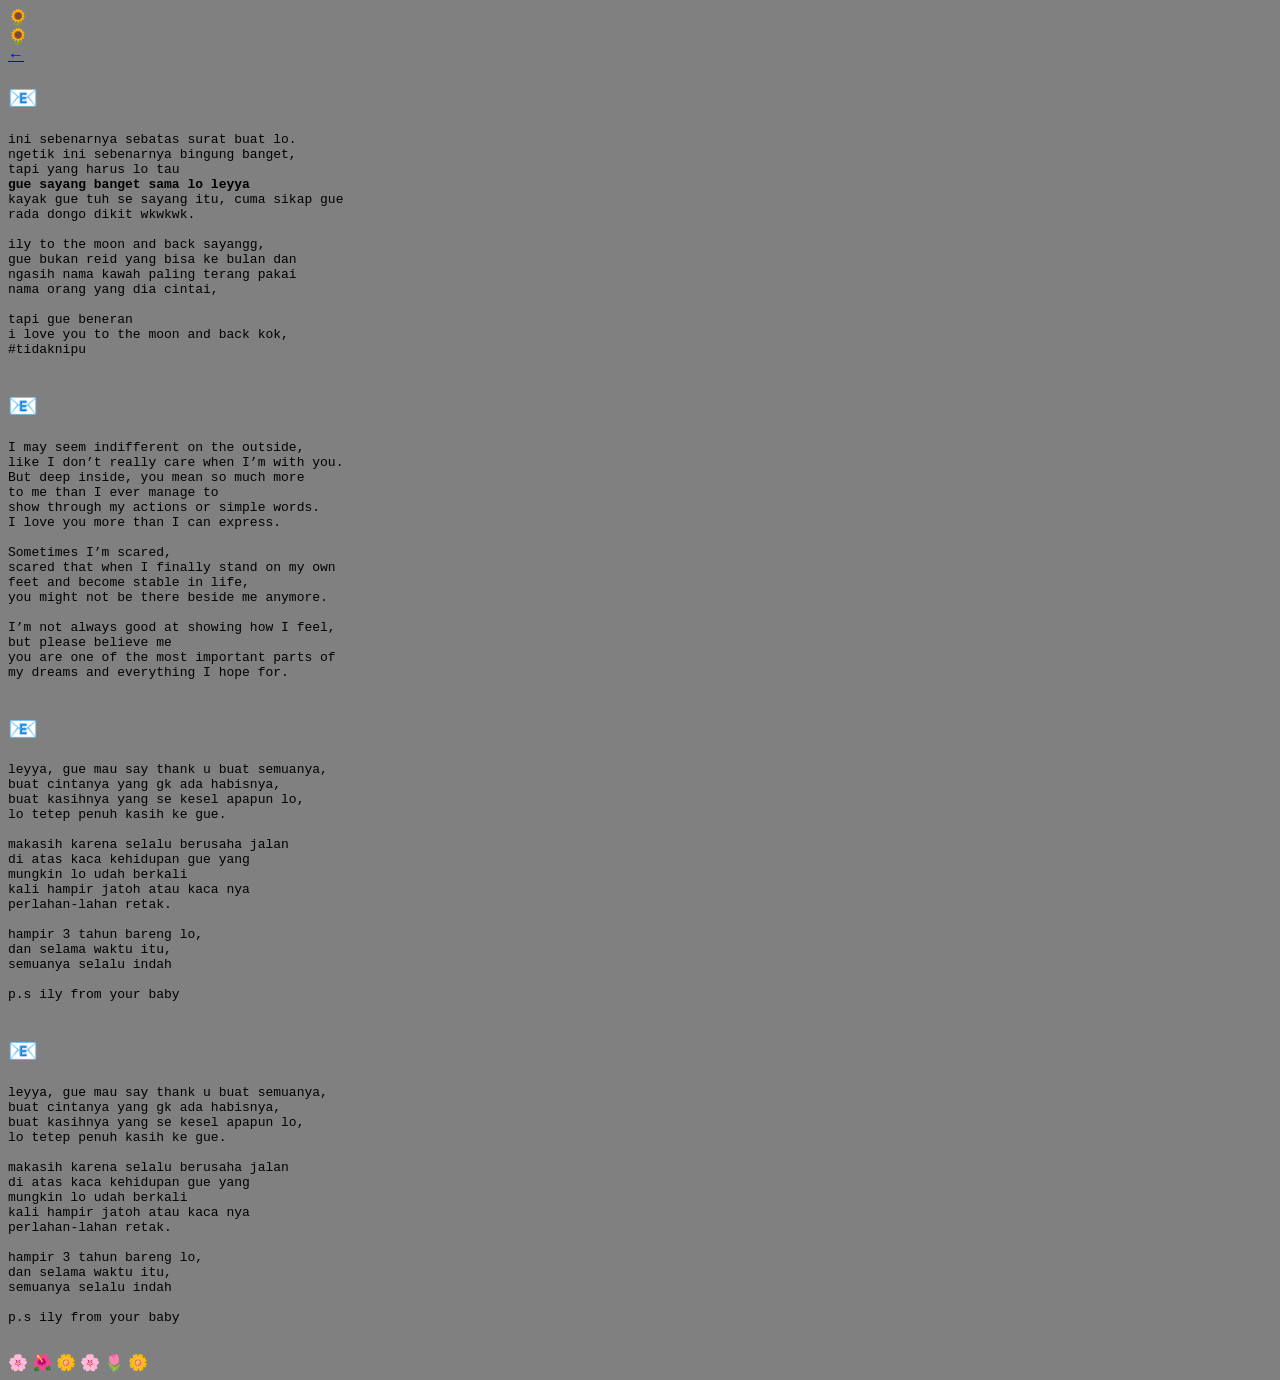
==== isi hati.html @ 18a5b441 "Add files via upload" ====
<!DOCTYPE html>
<html lang="en">
<head>
    <meta charset="UTF-8">
    <meta name="viewport" content="width=device-width, initial-scale=1.0">
    <title>isi hati</title>

    <link rel="stylesheet" href="style.css">
</head>

<body style="background: grey;">

    <audio id="bg-music" loop>
  <source src="adele.mp3" type="audio/mpeg">
</audio>

<script>
document.addEventListener("DOMContentLoaded", () => {
  const music = document.getElementById("bg-music");

  // coba play otomatis
  const playPromise = music.play();

  if (playPromise !== undefined) {
    playPromise.catch(() => {
      console.log("Autoplay diblokir, menunggu klik user");
    });
  }

  // fallback: kalau diblokir, jalan saat user klik
  document.addEventListener("click", () => {
    music.play();
  }, { once: true });
});
</script>

   <div class="plant left">
  <div class="flower">🌻</div>
  <div class="stem"></div>
</div>

<div class="plant right">
  <div class="flower">🌻</div>
  <div class="stem"></div>
</div>

    <div class="letter-container">
         <a href="index.html" class="back-btn">←</a>

    <div class="letter-box">
        <h2>📧</h2>
        <pre>
ini sebenarnya sebatas surat buat lo.
ngetik ini sebenarnya bingung banget, 
tapi yang harus lo tau
<b>gue sayang banget sama lo leyya</b>
kayak gue tuh se sayang itu, cuma sikap gue
rada dongo dikit wkwkwk.

ily to the moon and back sayangg,
gue bukan reid yang bisa ke bulan dan
ngasih nama kawah paling terang pakai
nama orang yang dia cintai,

tapi gue beneran 
i love you to the moon and back kok,
#tidaknipu
        </pre>
    </div>
</div>

<div class="letter-container">
    <div class="letter-box">
        <h2>📧</h2>
        <pre>
I may seem indifferent on the outside, 
like I don’t really care when I’m with you.
But deep inside, you mean so much more 
to me than I ever manage to 
show through my actions or simple words.
I love you more than I can express.

Sometimes I’m scared, 
scared that when I finally stand on my own 
feet and become stable in life, 
you might not be there beside me anymore.

I’m not always good at showing how I feel, 
but please believe me 
you are one of the most important parts of 
my dreams and everything I hope for.
        </pre>
    </div>
</div>

<div class="letter-container">
    <div class="letter-box">
        <h2>📧</h2>
        <pre>
leyya, gue mau say thank u buat semuanya,
buat cintanya yang gk ada habisnya,
buat kasihnya yang se kesel apapun lo,
lo tetep penuh kasih ke gue.

makasih karena selalu berusaha jalan 
di atas kaca kehidupan gue yang 
mungkin lo udah berkali
kali hampir jatoh atau kaca nya 
perlahan-lahan retak.

hampir 3 tahun bareng lo,
dan selama waktu itu,
semuanya selalu indah

p.s ily from your baby
        </pre>
    </div>
</div>

<div class="letter-container">
    <div class="letter-box">
        <h2>📧</h2>
        <pre>
leyya, gue mau say thank u buat semuanya,
buat cintanya yang gk ada habisnya,
buat kasihnya yang se kesel apapun lo,
lo tetep penuh kasih ke gue.

makasih karena selalu berusaha jalan 
di atas kaca kehidupan gue yang 
mungkin lo udah berkali
kali hampir jatoh atau kaca nya 
perlahan-lahan retak.

hampir 3 tahun bareng lo,
dan selama waktu itu,
semuanya selalu indah

p.s ily from your baby
        </pre>
    </div>
</div>

<div class="flowers">
  <span>🌸</span>
  <span>🌺</span>
  <span>🌼</span>
  <span>🌸</span>
  <span>🌷</span>
  <span>🌼</span>
</div>

<script>
document.addEventListener("DOMContentLoaded", () => {
  const boxes = document.querySelectorAll(".letter-box");

  document.addEventListener("mousemove", (e) => {
    const x = (window.innerWidth / 2 - e.clientX) / 25;
    const y = (window.innerHeight / 2 - e.clientY) / 25;

    boxes.forEach((box) => {
      box.style.transform = `translate(${x}px, ${y}px) scale(1.02)`;
    });
  });
});
</script>

</body>
</html>
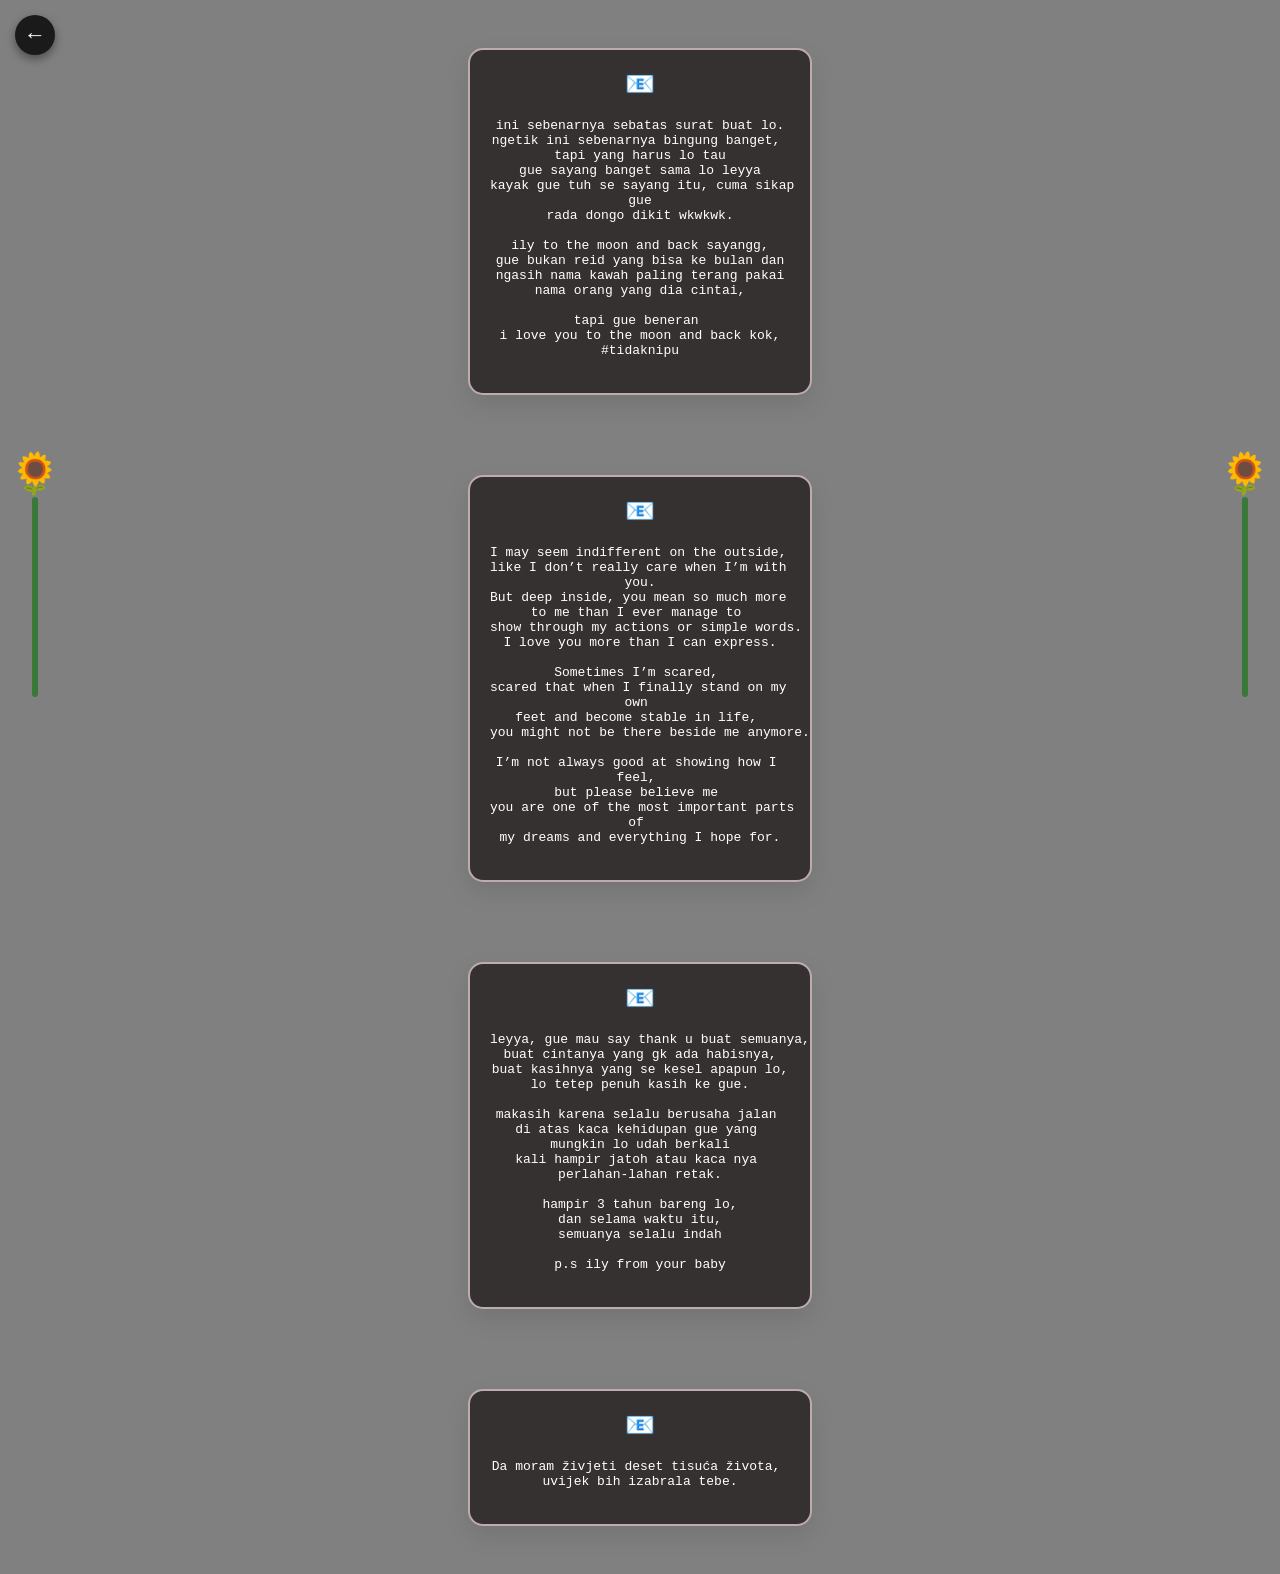
==== commit 2d2a940b: "Add files via upload" ====
--- a/isi hati.html
+++ b/isi hati.html
@@ -53,8 +53,9 @@
 ini sebenarnya sebatas surat buat lo.
 ngetik ini sebenarnya bingung banget, 
 tapi yang harus lo tau
-<b>gue sayang banget sama lo leyya</b>
-kayak gue tuh se sayang itu, cuma sikap gue
+<b></b>gue sayang banget sama lo leyya</b>
+kayak gue tuh se sayang itu, cuma sikap 
+gue
 rada dongo dikit wkwkwk.
 
 ily to the moon and back sayangg,
@@ -74,20 +75,24 @@
         <h2>📧</h2>
         <pre>
 I may seem indifferent on the outside, 
-like I don’t really care when I’m with you.
+like I don’t really care when I’m with 
+you.
 But deep inside, you mean so much more 
 to me than I ever manage to 
 show through my actions or simple words.
 I love you more than I can express.
 
 Sometimes I’m scared, 
-scared that when I finally stand on my own 
+scared that when I finally stand on my 
+own 
 feet and become stable in life, 
 you might not be there beside me anymore.
 
-I’m not always good at showing how I feel, 
+I’m not always good at showing how I 
+feel, 
 but please believe me 
-you are one of the most important parts of 
+you are one of the most important parts 
+of 
 my dreams and everything I hope for.
         </pre>
     </div>
@@ -121,22 +126,8 @@
     <div class="letter-box">
         <h2>📧</h2>
         <pre>
-leyya, gue mau say thank u buat semuanya,
-buat cintanya yang gk ada habisnya,
-buat kasihnya yang se kesel apapun lo,
-lo tetep penuh kasih ke gue.
-
-makasih karena selalu berusaha jalan 
-di atas kaca kehidupan gue yang 
-mungkin lo udah berkali
-kali hampir jatoh atau kaca nya 
-perlahan-lahan retak.
-
-hampir 3 tahun bareng lo,
-dan selama waktu itu,
-semuanya selalu indah
-
-p.s ily from your baby
+Da moram živjeti deset tisuća života, 
+uvijek bih izabrala tebe.
         </pre>
     </div>
 </div>
--- a/style.css
+++ b/style.css
@@ -0,0 +1,435 @@
+body {
+    font-family: 'Times New Roman';
+    background: #111;
+    color: white;
+    text-align: center;
+}
+
+section {
+    margin: 30px;
+    padding: 20px;
+    background: #222;
+    border-radius: 10px;
+}
+
+input, textarea {
+    width: 60%;
+    padding: 12px;
+    margin-top: 10px;
+    border-radius: 10px;
+    border: none;
+    outline: none;
+    background: #2a2a2a;
+    color: white;
+    font-size: 14px;
+}
+
+textarea {
+    height: 100px;
+    resize: none;
+}
+
+button {
+    margin-top: 8px;
+    padding: 5px;
+    width: 50%;
+    border: none;
+    border-radius: 8px;
+    color: #2a2a2a;
+    font-size: 16px;
+    cursor: ponter;
+    transition: 0.3s;
+}
+
+button:hover {
+    background: #ff1e4d;
+    transform: scale(1.03);
+}
+
+.gallerry {
+    display: grid !important;
+    display: flex;
+    grid-template-columns: repeat(3, 1fr) !important;
+    gap: 10px;
+    padding: 20px;
+    border: 2px solid red;
+}
+
+.gallerry img{
+    width: 100%;
+    height: 150px;
+    object-fit: cover;
+    border-radius: 10px;
+}
+
+.gallerry img:hover {
+    transform: scale(1.05)
+}
+
+
+.back-btn {
+  position: fixed;
+  top: 15px;
+  left: 15px;
+
+  width: 40px;
+  height: 40px;
+
+  display: flex;
+  justify-content: center;
+  align-items: center;
+
+  background: #1a1a1a;
+  color: white;
+  font-size: 22px;
+  text-decoration: none;
+
+  border-radius: 50%;
+  box-shadow: 0 4px 10px rgba(0,0,0,0.4);
+
+  transition: all 0.2s ease;
+  z-index: 9999;
+}
+
+.back-btn:hover {
+  background: #ff4d6d;
+  transform: scale(1.1);
+}
+
+#lightbox {
+  display: flex;
+  position: fixed;
+  top: 0;
+  left: 0;
+  width: 100%;
+  height: 100%;
+  background: rgba(0,0,0,0.9);
+  justify-content: center;
+  align-items: center;
+  z-index: 999;
+}
+
+#lightbox img {
+    width: auto;
+    height: auto;
+  max-width: 95vw;
+  max-height: 95vh;
+  object-fit: contain;
+  border-radius: 10px;
+}
+
+@media (max-width: 600px) {
+    .gallerry {
+        padding: 5px;
+    }
+}
+
+.gallerry img {
+    max-width: 100vw;
+    max-height: 90vh;
+}
+
+.letter-container {
+  display: flex;
+  gap: 20px;
+  padding: 40px;
+  justify-content: center;
+  align-items: flex-start;
+}
+
+.letter-box {
+  width: 300px;
+  background: rgb(54, 49, 49);
+  padding: 20px;
+  border-radius: 15px;
+  box-shadow: 0 10px 25px rgba(0,0,0,0.1);
+  border: 2px solid #bdabaf;
+  cursor: pointer;
+  transition: transform 0.2s ease;
+}
+
+.letter-box h2 {
+  margin-top: 0;
+  color: #999999;
+}
+
+.letter-box pre {
+    margin: 0;
+    transition: transform 0.2s ease;
+}
+
+@media (max-width: 700px) {
+    .letter-container {
+        flex-direction: column;
+        align-items: center;
+    }
+}
+
+.flowers {
+  position: fixed;
+  inset: 0;
+  pointer-events: none;
+  overflow: hidden;
+  z-index: 0;
+}
+
+.flowers span {
+  position: absolute;
+  top: -50px;
+  font-size: 24px;
+  opacity: 0.8;
+
+  animation: fall linear infinite;
+}
+
+@keyframes fall {
+  0% {
+    transform: translateY(-10vh) rotate(0deg);
+    opacity: 0;
+  }
+  10% {
+    opacity: 1;
+  }
+  100% {
+    transform: translateY(110vh) rotate(360deg);
+    opacity: 0;
+  }
+}
+
+.flowers span:nth-child(1) { left: 10%; animation-duration: 8s; }
+.flowers span:nth-child(2) { left: 25%; animation-duration: 10s; }
+.flowers span:nth-child(3) { left: 40%; animation-duration: 7s; }
+.flowers span:nth-child(4) { left: 60%; animation-duration: 9s; }
+.flowers span:nth-child(5) { left: 75%; animation-duration: 11s; }
+.flowers span:nth-child(6) { left: 90%; animation-duration: 8.5s; }
+
+.plant {
+  position: fixed;
+  top: 50%;
+  display: flex;
+  flex-direction: column;
+  align-items: center;
+  pointer-events: none;
+  z-index: 0;
+}
+
+.plant.left {
+  left: 10px;
+}
+
+.plant.right {
+  right: 10px;
+}
+
+.stem {
+  width: 6px;
+  height: 0;
+  background: #387938;
+  border-radius: 3px;
+
+  animation: growStem 2s ease-out forwards;
+}
+
+.flower {
+  font-size: 40px;
+  transform: scale(0);
+  animation: growFlower 2.5s ease-out forwards;
+  animation-delay: 1.5s;
+}
+
+@keyframes growStem {
+  from {
+    height: 0;
+  }
+  to {
+    height: 200px;
+  }
+}
+
+@keyframes growFlower {
+  from {
+    transform: scale(0) rotate(-20deg);
+    opacity: 0;
+  }
+  to {
+    transform: scale(1) rotate(0deg);
+    opacity: 1;
+  }
+}
+
+.flower {
+  animation: growFlower 2.5s ease-out forwards, sway 3s ease-in-out infinite;
+  animation-delay: 1.5s, 2.5s;
+}
+
+@keyframes sway {
+  0% { transform: rotate(-3deg) scale(1); }
+  50% { transform: rotate(3deg) scale(1); }
+  100% { transform: rotate(-3deg) scale(1); }
+}
+
+.player {
+  max-width: 400px;
+  margin: 30px auto;
+  text-align: center;
+}
+
+/* Judul */
+#nowPlaying {
+  font-size: 14px;
+  color: #423c3c;
+  margin-bottom: 15px;
+}
+
+/* Controls */
+.controls {
+  display: flex;
+  justify-content: center;
+  align-items: center;
+  gap: 25px;
+  margin-bottom: 10px;
+}
+
+/* Tombol */
+.controls button {
+  background: none;
+  border: none;
+  color: #363333;
+  font-size: 24px;
+  cursor: pointer;
+  transition: 0.2s;
+}
+
+/* hover TANPA scale */
+.controls button:hover {
+  color: rgb(107, 98, 98);
+}
+
+.progress-container {
+  width: 100%;
+  height: 3px;
+  background: #2a2a2a;
+  border-radius: 10px;
+  cursor: pointer;
+}
+
+.progress-bar {
+  height: 100%;
+  width: 0%;
+  background: #1db954;
+  border-radius: 10px;
+}
+
+/* WAKTU (SATU SAJA) */
+.time {
+  display: flex;
+  justify-content: space-between;
+  font-size: 11px;
+  color: #aaa;
+  margin-bottom: 5px;
+}
+
+/* container tengah */
+.gift-container {
+  height: 100vh;
+  display: flex;
+  justify-content: center;
+  align-items: center;
+  flex-direction: column;
+  position: relative;
+}
+
+/* SURAT */
+.envelope {
+  font-size: 100px; /* BESAR */
+  cursor: pointer;
+  text-align: center;
+  z-index: 10; /* biar di atas */
+  transition: 0.3s;
+}
+
+.envelope:hover {
+  transform: scale(1.1);
+}
+
+.envelope p {
+  font-size: 14px;
+  margin-top: 10px;
+  color: #aaa;
+}
+
+/* AREA LOVE */
+.love-area {
+  position: absolute;
+  width: 300px;
+  height: 300px;
+  left: 50%;
+  top: 50%;
+  transform: translate(-50%, -50%);
+  pointer-events: none;
+}
+
+.dot {
+  width: 6px;
+  height: 6px;
+  background: #ff4d6d;
+  border-radius: 50%;
+  position: absolute;
+  opacity: 0;
+  animation: showDot 0.5s forwards;
+}
+
+@keyframes showDot {
+  to {
+    opacity: 1;
+  }
+}
+
+.love-area {
+  animation: beat 1s infinite;
+}
+
+@keyframes beat {
+  0% { transform: translate(-50%, -50%) scale(1); }
+  50% { transform: translate(-50%, -50%) scale(1.05); }
+  100% { transform: translate(-50%, -50%) scale(1); }
+}
+
+.love-area {
+  position: absolute;
+  width: 300px;
+  height: 300px;
+  left: 50%;
+  top: 50%;
+  transform: translate(-50%, -50%);
+  pointer-events: none;
+
+  animation: beat 1s infinite;
+}
+
+@keyframes beat {
+  0% { transform: translate(-50%, -50%) scale(1); }
+  50% { transform: translate(-50%, -50%) scale(1.08); }
+  100% { transform: translate(-50%, -50%) scale(1); }
+}
+
+.love-text {
+  position: fixed; /* ⬅️ penting banget */
+  color: #ff4d6d;
+  font-size: 16px;
+  animation: floatUp 2s linear forwards;
+  pointer-events: none;
+  text-shadow: 0 0 10px #ff4d6d;
+}
+
+
+@keyframes floatUp {
+  0% {
+    opacity: 1;
+    transform: translateY(0);
+  }
+  100% {
+    opacity: 0;
+    transform: translateY(-100px);
+  }
+}
